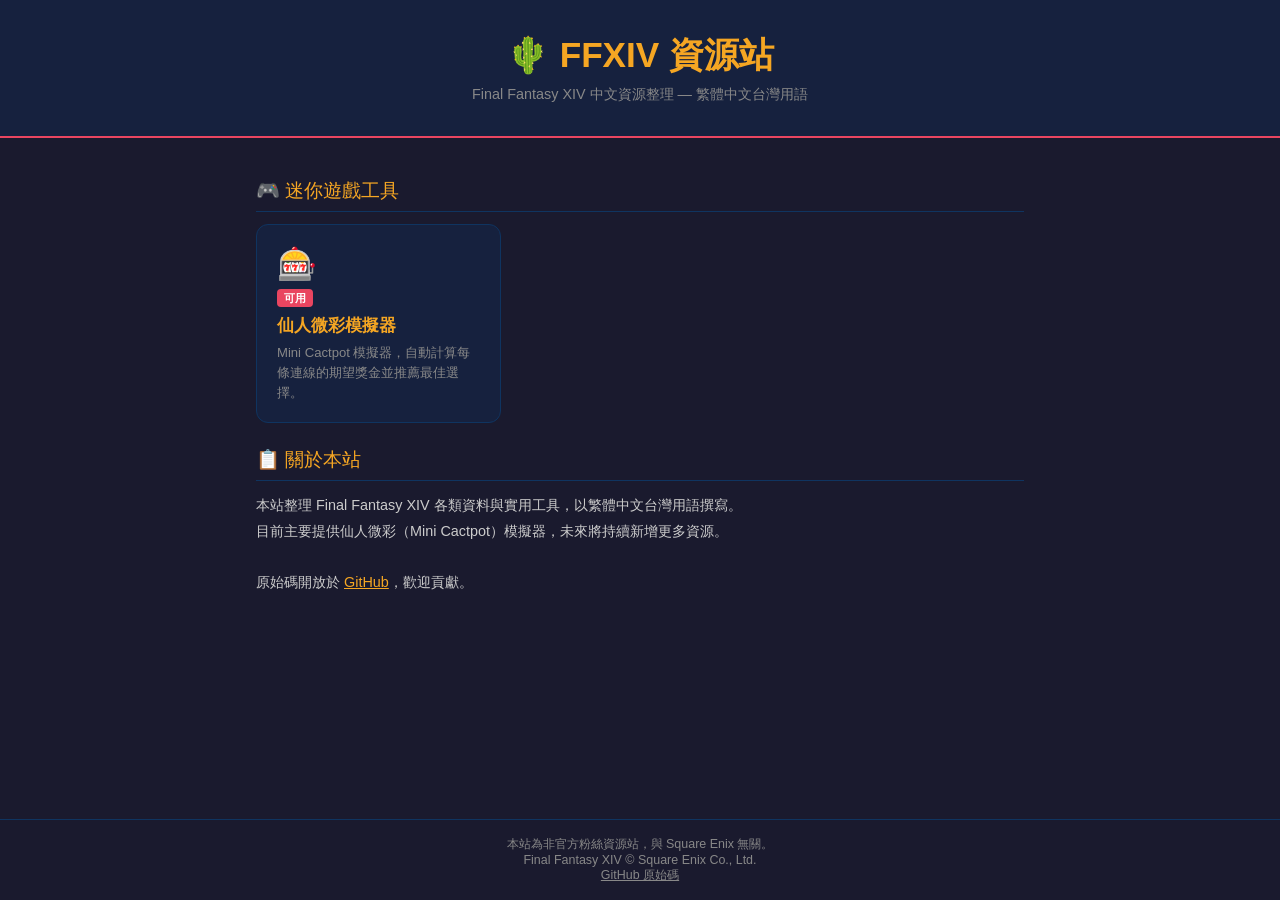
==== index.html @ e6b0229e "Add Mini Cactpot simulator static site in Traditional Chinese Co-authored-by: sean2249 <13808166+sea" ====
<!DOCTYPE html>
<html lang="zh-TW">
  <head>
    <meta charset="UTF-8" />
    <meta name="viewport" content="width=device-width, initial-scale=1.0" />
    <title>FFXIV 資源站</title>
    <meta
      name="description"
      content="Final Fantasy XIV 中文資源整理，包含仙人微彩模擬器等實用工具，繁體中文台灣用語。"
    />
    <style>
      :root {
        --bg: #1a1a2e;
        --surface: #16213e;
        --card: #0f3460;
        --accent: #e94560;
        --gold: #f5a623;
        --text: #eaeaea;
        --muted: #888;
      }

      * {
        box-sizing: border-box;
        margin: 0;
        padding: 0;
      }

      body {
        background: var(--bg);
        color: var(--text);
        font-family: "Segoe UI", "PingFang TC", "Microsoft JhengHei", sans-serif;
        min-height: 100vh;
        display: flex;
        flex-direction: column;
        align-items: center;
      }

      header {
        width: 100%;
        background: var(--surface);
        border-bottom: 2px solid var(--accent);
        padding: 2rem;
        text-align: center;
      }

      header h1 {
        font-size: 2.2rem;
        color: var(--gold);
      }

      header p {
        color: var(--muted);
        margin-top: 0.4rem;
        font-size: 0.9rem;
      }

      main {
        flex: 1;
        width: 100%;
        max-width: 800px;
        padding: 2.5rem 1rem;
        display: flex;
        flex-direction: column;
        gap: 1.5rem;
      }

      .section-title {
        font-size: 1.2rem;
        color: var(--gold);
        border-bottom: 1px solid var(--card);
        padding-bottom: 0.4rem;
        margin-bottom: 0.75rem;
      }

      .card-grid {
        display: grid;
        grid-template-columns: repeat(auto-fill, minmax(220px, 1fr));
        gap: 1rem;
      }

      .card {
        background: var(--surface);
        border: 1px solid var(--card);
        border-radius: 12px;
        padding: 1.25rem;
        text-decoration: none;
        color: var(--text);
        transition: border-color 0.2s, transform 0.15s;
        display: flex;
        flex-direction: column;
        gap: 0.4rem;
      }

      .card:hover {
        border-color: var(--gold);
        transform: translateY(-2px);
      }

      .card .icon {
        font-size: 2rem;
      }

      .card h2 {
        font-size: 1.05rem;
        color: var(--gold);
      }

      .card p {
        font-size: 0.82rem;
        color: var(--muted);
        line-height: 1.5;
      }

      .badge {
        display: inline-block;
        background: var(--accent);
        color: #fff;
        font-size: 0.7rem;
        padding: 0.1rem 0.45rem;
        border-radius: 4px;
        font-weight: bold;
        width: fit-content;
      }

      footer {
        text-align: center;
        padding: 1rem;
        color: var(--muted);
        font-size: 0.78rem;
        border-top: 1px solid var(--card);
        width: 100%;
      }

      footer a {
        color: var(--muted);
      }
    </style>
  </head>
  <body>
    <header>
      <h1>🌵 FFXIV 資源站</h1>
      <p>Final Fantasy XIV 中文資源整理 &mdash; 繁體中文台灣用語</p>
    </header>

    <main>
      <section>
        <div class="section-title">🎮 迷你遊戲工具</div>
        <div class="card-grid">
          <a class="card" href="cactpot/index.html">
            <span class="icon">🎰</span>
            <span class="badge">可用</span>
            <h2>仙人微彩模擬器</h2>
            <p>
              Mini Cactpot 模擬器，自動計算每條連線的期望獎金並推薦最佳選擇。
            </p>
          </a>
        </div>
      </section>

      <section>
        <div class="section-title">📋 關於本站</div>
        <p style="font-size: 0.9rem; color: #ccc; line-height: 1.8">
          本站整理 Final Fantasy XIV 各類資料與實用工具，以繁體中文台灣用語撰寫。<br />
          目前主要提供仙人微彩（Mini Cactpot）模擬器，未來將持續新增更多資源。<br />
          <br />
          原始碼開放於
          <a
            href="https://github.com/sean2249/ffxiv-resources"
            target="_blank"
            rel="noopener"
            style="color: var(--gold)"
            >GitHub</a
          >，歡迎貢獻。
        </p>
      </section>
    </main>

    <footer>
      <p>
        本站為非官方粉絲資源站，與 Square Enix 無關。<br />
        Final Fantasy XIV &copy; Square Enix Co., Ltd.<br />
        <a href="https://github.com/sean2249/ffxiv-resources" target="_blank" rel="noopener"
          >GitHub 原始碼</a
        >
      </p>
    </footer>
  </body>
</html>
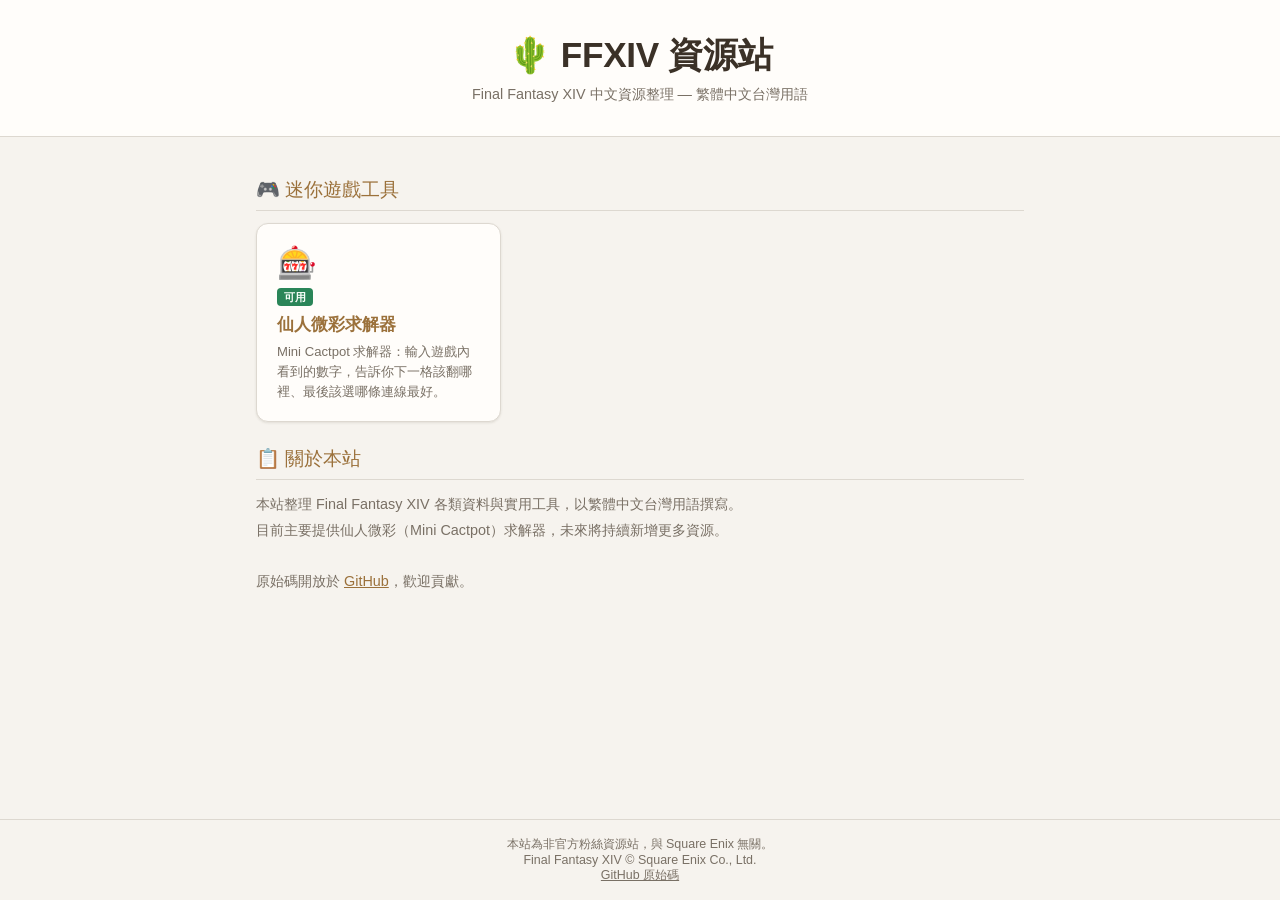
==== commit b6130c37: "Rewrite Mini Cactpot simulator into a solver with light theme Change the interaction model from a ra" ====
--- a/index.html
+++ b/index.html
@@ -6,17 +6,21 @@
     <title>FFXIV 資源站</title>
     <meta
       name="description"
-      content="Final Fantasy XIV 中文資源整理，包含仙人微彩模擬器等實用工具，繁體中文台灣用語。"
+      content="Final Fantasy XIV 中文資源整理，包含仙人微彩求解器等實用工具，繁體中文台灣用語。"
     />
     <style>
       :root {
-        --bg: #1a1a2e;
-        --surface: #16213e;
-        --card: #0f3460;
-        --accent: #e94560;
-        --gold: #f5a623;
-        --text: #eaeaea;
-        --muted: #888;
+        /* 亮色暖紙白，與 cactpot 求解器同一套 tokens */
+        --bg: oklch(0.965 0.008 85);
+        --surface: oklch(0.995 0.004 85);
+        --surface-2: oklch(0.945 0.01 85);
+        --card: oklch(0.885 0.012 82);
+        --accent: oklch(0.55 0.11 158);
+        --gold: oklch(0.58 0.088 72);
+        --text: oklch(0.32 0.022 68);
+        --muted: oklch(0.55 0.02 70);
+        --shadow-sm: 0 1px 2px oklch(0.5 0.02 70 / 0.09),
+          0 1px 3px oklch(0.5 0.02 70 / 0.06);
       }
 
       * {
@@ -38,14 +42,16 @@
       header {
         width: 100%;
         background: var(--surface);
-        border-bottom: 2px solid var(--accent);
+        border-bottom: 1px solid var(--card);
         padding: 2rem;
         text-align: center;
       }
 
       header h1 {
         font-size: 2.2rem;
-        color: var(--gold);
+        font-weight: 800;
+        letter-spacing: -0.01em;
+        color: var(--text);
       }
 
       header p {
@@ -85,14 +91,15 @@
         padding: 1.25rem;
         text-decoration: none;
         color: var(--text);
-        transition: border-color 0.2s, transform 0.15s;
+        box-shadow: var(--shadow-sm);
+        transition: border-color 0.2s ease-out, transform 0.15s ease-out;
         display: flex;
         flex-direction: column;
         gap: 0.4rem;
       }
 
       .card:hover {
-        border-color: var(--gold);
+        border-color: var(--accent);
         transform: translateY(-2px);
       }
 
@@ -114,7 +121,7 @@
       .badge {
         display: inline-block;
         background: var(--accent);
-        color: #fff;
+        color: oklch(0.99 0.01 158);
         font-size: 0.7rem;
         padding: 0.1rem 0.45rem;
         border-radius: 4px;
@@ -149,9 +156,9 @@
           <a class="card" href="cactpot/index.html">
             <span class="icon">🎰</span>
             <span class="badge">可用</span>
-            <h2>仙人微彩模擬器</h2>
+            <h2>仙人微彩求解器</h2>
             <p>
-              Mini Cactpot 模擬器，自動計算每條連線的期望獎金並推薦最佳選擇。
+              Mini Cactpot 求解器：輸入遊戲內看到的數字，告訴你下一格該翻哪裡、最後該選哪條連線最好。
             </p>
           </a>
         </div>
@@ -159,9 +166,9 @@
 
       <section>
         <div class="section-title">📋 關於本站</div>
-        <p style="font-size: 0.9rem; color: #ccc; line-height: 1.8">
+        <p style="font-size: 0.9rem; color: var(--muted); line-height: 1.8">
           本站整理 Final Fantasy XIV 各類資料與實用工具，以繁體中文台灣用語撰寫。<br />
-          目前主要提供仙人微彩（Mini Cactpot）模擬器，未來將持續新增更多資源。<br />
+          目前主要提供仙人微彩（Mini Cactpot）求解器，未來將持續新增更多資源。<br />
           <br />
           原始碼開放於
           <a
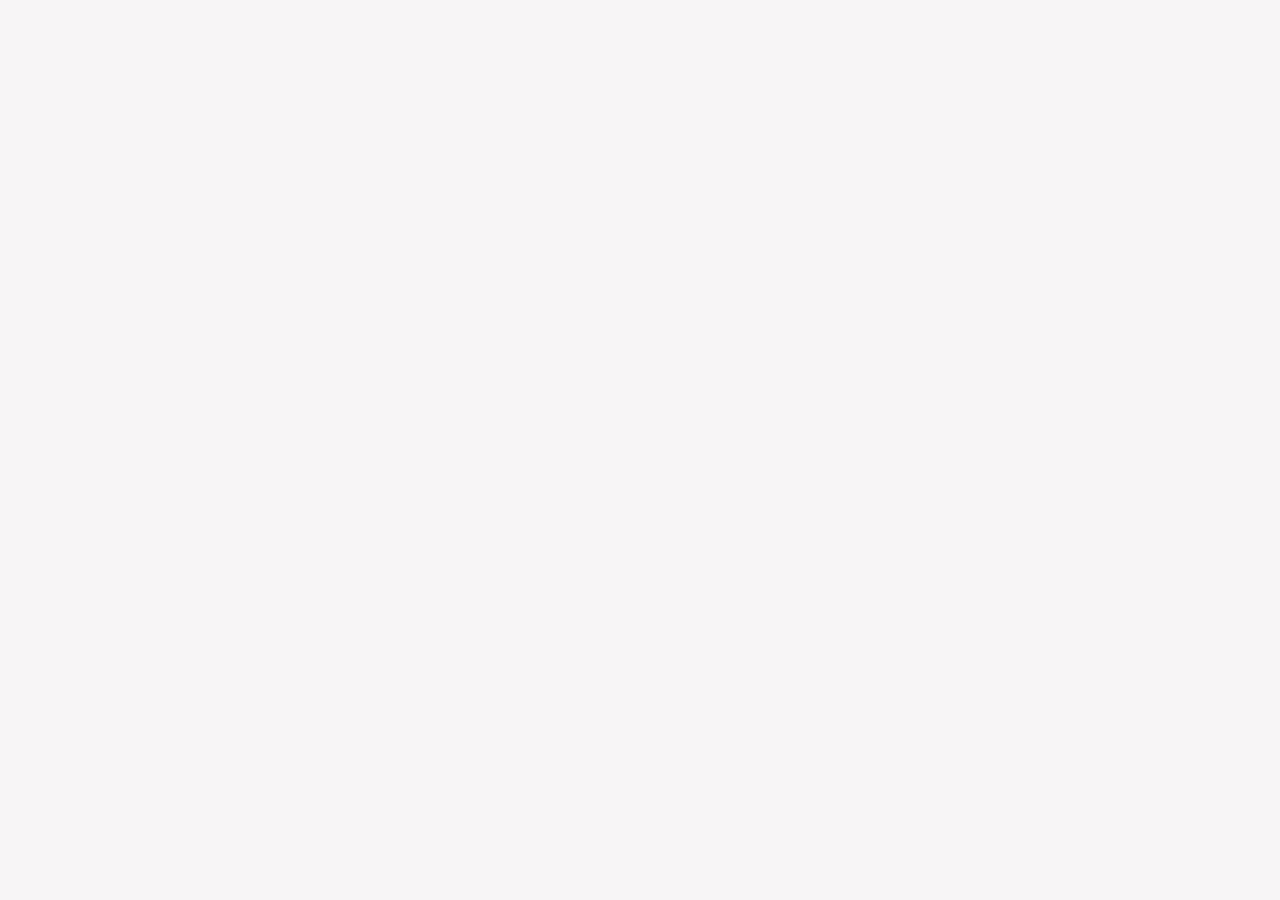
==== commit b9cfb136: "Import React PWA from claude_design; make it the primary site Import the "FFXIV 資源站 Design System" p" ====
--- a/index.html
+++ b/index.html
@@ -8,188 +8,39 @@
       name="description"
       content="Final Fantasy XIV 中文資源整理，包含仙人微彩求解器等實用工具，繁體中文台灣用語。"
     />
+    <!-- 主要入口為 ui_kits/ffxiv-pwa/ 的 PWA。此頁只負責把根路徑導向該 App。 -->
+    <meta http-equiv="refresh" content="0; url=./ui_kits/ffxiv-pwa/app.html" />
+    <link rel="canonical" href="./ui_kits/ffxiv-pwa/app.html" />
+    <script>
+      location.replace("./ui_kits/ffxiv-pwa/app.html");
+    </script>
     <style>
       :root {
-        /* 亮色暖紙白，與 cactpot 求解器同一套 tokens */
-        --bg: oklch(0.965 0.008 85);
-        --surface: oklch(0.995 0.004 85);
-        --surface-2: oklch(0.945 0.01 85);
-        --card: oklch(0.885 0.012 82);
-        --accent: oklch(0.55 0.11 158);
-        --gold: oklch(0.58 0.088 72);
-        --text: oklch(0.32 0.022 68);
-        --muted: oklch(0.55 0.02 70);
-        --shadow-sm: 0 1px 2px oklch(0.5 0.02 70 / 0.09),
-          0 1px 3px oklch(0.5 0.02 70 / 0.06);
+        --bg: #f7f5f6;
+        --text: #483d3f;
+        --muted: #7a6e74;
+        --accent-strong: #4f7d1c;
       }
-
-      * {
-        box-sizing: border-box;
-        margin: 0;
-        padding: 0;
-      }
-
+      * { box-sizing: border-box; margin: 0; padding: 0; }
       body {
         background: var(--bg);
         color: var(--text);
-        font-family: "Segoe UI", "PingFang TC", "Microsoft JhengHei", sans-serif;
+        font-family: "Noto Sans TC", "PingFang TC", "Microsoft JhengHei", sans-serif;
         min-height: 100vh;
         display: flex;
-        flex-direction: column;
         align-items: center;
-      }
-
-      header {
-        width: 100%;
-        background: var(--surface);
-        border-bottom: 1px solid var(--card);
-        padding: 2rem;
+        justify-content: center;
+        padding: 1.5rem;
         text-align: center;
       }
-
-      header h1 {
-        font-size: 2.2rem;
-        font-weight: 800;
-        letter-spacing: -0.01em;
-        color: var(--text);
-      }
-
-      header p {
-        color: var(--muted);
-        margin-top: 0.4rem;
-        font-size: 0.9rem;
-      }
-
-      main {
-        flex: 1;
-        width: 100%;
-        max-width: 800px;
-        padding: 2.5rem 1rem;
-        display: flex;
-        flex-direction: column;
-        gap: 1.5rem;
-      }
-
-      .section-title {
-        font-size: 1.2rem;
-        color: var(--gold);
-        border-bottom: 1px solid var(--card);
-        padding-bottom: 0.4rem;
-        margin-bottom: 0.75rem;
-      }
-
-      .card-grid {
-        display: grid;
-        grid-template-columns: repeat(auto-fill, minmax(220px, 1fr));
-        gap: 1rem;
-      }
-
-      .card {
-        background: var(--surface);
-        border: 1px solid var(--card);
-        border-radius: 12px;
-        padding: 1.25rem;
-        text-decoration: none;
-        color: var(--text);
-        box-shadow: var(--shadow-sm);
-        transition: border-color 0.2s ease-out, transform 0.15s ease-out;
-        display: flex;
-        flex-direction: column;
-        gap: 0.4rem;
-      }
-
-      .card:hover {
-        border-color: var(--accent);
-        transform: translateY(-2px);
-      }
-
-      .card .icon {
-        font-size: 2rem;
-      }
-
-      .card h2 {
-        font-size: 1.05rem;
-        color: var(--gold);
-      }
-
-      .card p {
-        font-size: 0.82rem;
-        color: var(--muted);
-        line-height: 1.5;
-      }
-
-      .badge {
-        display: inline-block;
-        background: var(--accent);
-        color: oklch(0.99 0.01 158);
-        font-size: 0.7rem;
-        padding: 0.1rem 0.45rem;
-        border-radius: 4px;
-        font-weight: bold;
-        width: fit-content;
-      }
-
-      footer {
-        text-align: center;
-        padding: 1rem;
-        color: var(--muted);
-        font-size: 0.78rem;
-        border-top: 1px solid var(--card);
-        width: 100%;
-      }
-
-      footer a {
-        color: var(--muted);
-      }
+      a { color: var(--accent-strong); }
+      p { color: var(--muted); font-size: 0.95rem; line-height: 1.8; }
     </style>
   </head>
   <body>
-    <header>
-      <h1>🌵 FFXIV 資源站</h1>
-      <p>Final Fantasy XIV 中文資源整理 &mdash; 繁體中文台灣用語</p>
-    </header>
-
-    <main>
-      <section>
-        <div class="section-title">🎮 迷你遊戲工具</div>
-        <div class="card-grid">
-          <a class="card" href="cactpot/index.html">
-            <span class="icon">🎰</span>
-            <span class="badge">可用</span>
-            <h2>仙人微彩求解器</h2>
-            <p>
-              Mini Cactpot 求解器：輸入遊戲內看到的數字，告訴你下一格該翻哪裡、最後該選哪條連線最好。
-            </p>
-          </a>
-        </div>
-      </section>
-
-      <section>
-        <div class="section-title">📋 關於本站</div>
-        <p style="font-size: 0.9rem; color: var(--muted); line-height: 1.8">
-          本站整理 Final Fantasy XIV 各類資料與實用工具，以繁體中文台灣用語撰寫。<br />
-          目前主要提供仙人微彩（Mini Cactpot）求解器，未來將持續新增更多資源。<br />
-          <br />
-          原始碼開放於
-          <a
-            href="https://github.com/sean2249/ffxiv-resources"
-            target="_blank"
-            rel="noopener"
-            style="color: var(--gold)"
-            >GitHub</a
-          >，歡迎貢獻。
-        </p>
-      </section>
-    </main>
-
-    <footer>
-      <p>
-        本站為非官方粉絲資源站，與 Square Enix 無關。<br />
-        Final Fantasy XIV &copy; Square Enix Co., Ltd.<br />
-        <a href="https://github.com/sean2249/ffxiv-resources" target="_blank" rel="noopener"
-          >GitHub 原始碼</a
-        >
-      </p>
-    </footer>
+    <p>
+      正在前往 <strong>FFXIV 資源站</strong>&hellip;<br />
+      若沒有自動跳轉，請點<a href="./ui_kits/ffxiv-pwa/app.html">這裡</a>。
+    </p>
   </body>
 </html>
